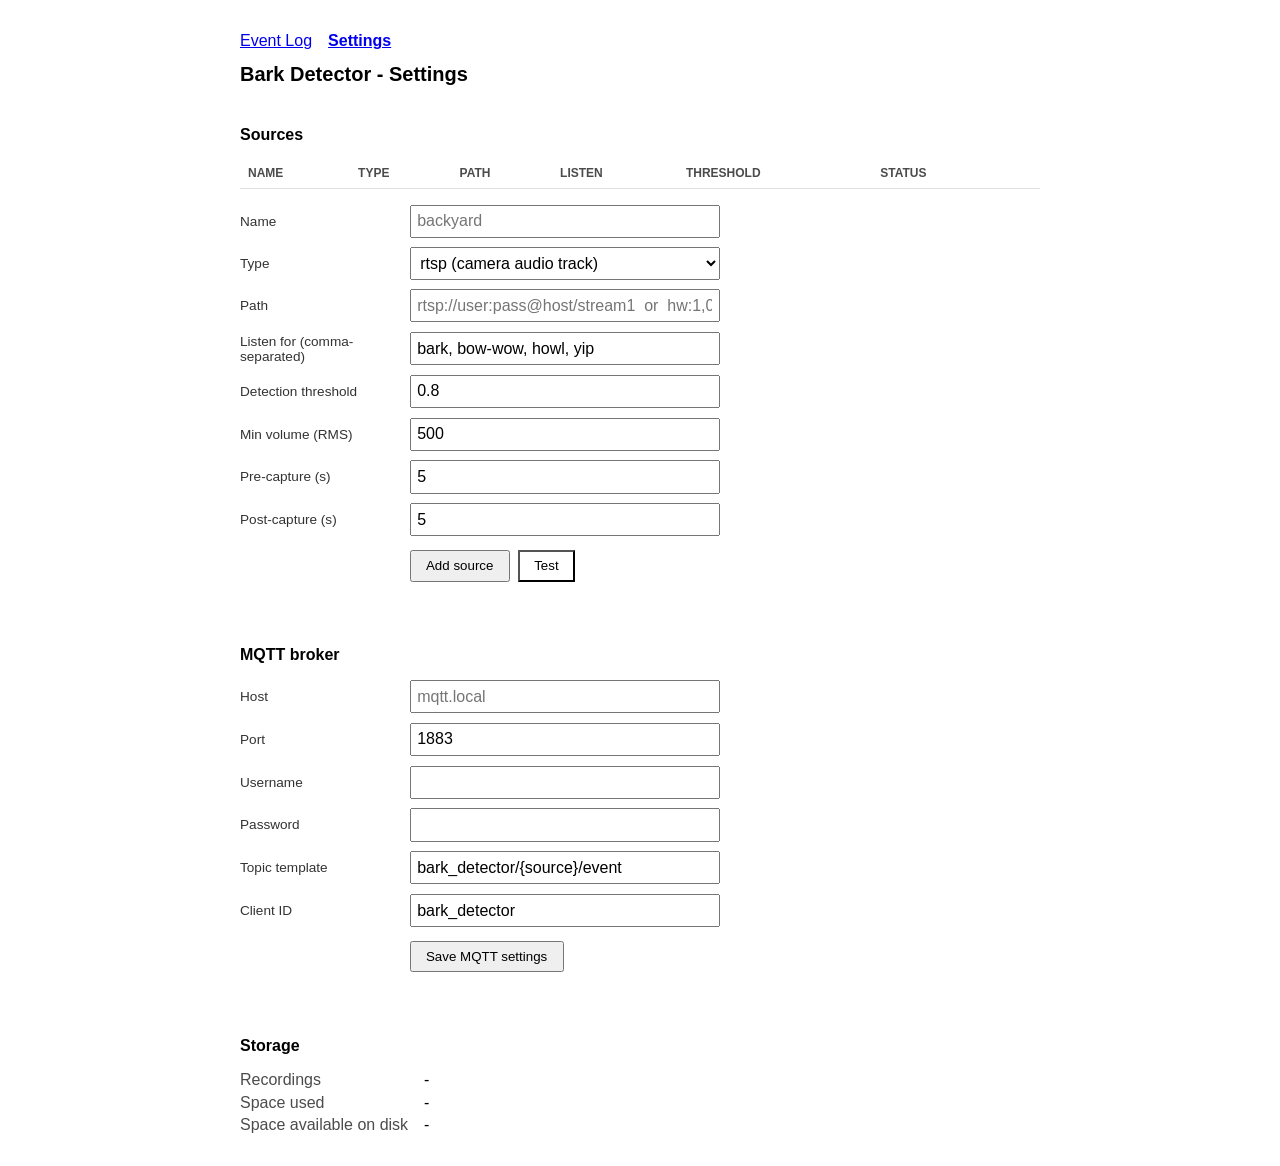
==== bark_detector/static/settings.html @ 3cad62f8 "Initial commit" ====
<!doctype html>
<html lang="en">
<head>
<meta charset="utf-8">
<title>Bark Detector - Settings</title>
<style>
  :root { color-scheme: light dark; }
  body {
    font-family: -apple-system, BlinkMacSystemFont, "Segoe UI", sans-serif;
    max-width: 800px;
    margin: 2rem auto;
    padding: 0 1rem;
  }
  h1 { font-size: 1.25rem; }
  h2 { font-size: 1rem; margin-top: 2.5rem; }
  nav a { margin-right: 1rem; }
  table { width: 100%; border-collapse: collapse; margin-top: 0.5rem; }
  th, td { text-align: left; padding: 0.5rem; border-bottom: 1px solid #8884; vertical-align: middle; }
  th { font-size: 0.75rem; text-transform: uppercase; opacity: 0.7; }
  form { display: grid; grid-template-columns: 160px 1fr; gap: 0.6rem; align-items: center; max-width: 480px; margin-top: 1rem; }
  form label { font-size: 0.85rem; opacity: 0.8; }
  form input, form select { padding: 0.35rem; font: inherit; }
  .actions { grid-column: 2; display: flex; gap: 0.5rem; margin-top: 0.25rem; }
  button { padding: 0.4rem 0.9rem; cursor: pointer; }
  button.secondary { background: none; }
  button.danger { color: #c0392b; }
  .row-actions button { font-size: 0.8rem; padding: 0.2rem 0.5rem; }
  .empty { opacity: 0.6; padding: 1rem 0; }
  .status { font-size: 0.85rem; margin-top: 0.5rem; min-height: 1.2em; }
  .status.ok { color: #2a9d3f; }
  .status.err { color: #c0392b; }
  .badge { display: inline-flex; align-items: center; gap: 0.4rem; font-size: 0.8rem; }
  .badge::before { content: ''; width: 0.55rem; height: 0.55rem; border-radius: 50%; background: #999; }
  .badge.connected::before { background: #2a9d3f; }
  .badge.connecting::before { background: #d4a017; }
  .badge.disconnected::before { background: #c0392b; }
  dl.stats { display: grid; grid-template-columns: auto 1fr; gap: 0.3rem 1rem; max-width: 420px; }
  dl.stats dt { opacity: 0.7; }
  dl.stats dd { margin: 0; font-variant-numeric: tabular-nums; }
</style>
</head>
<body>
<nav><a href="/">Event Log</a><a href="/settings"><strong>Settings</strong></a></nav>
<h1>Bark Detector - Settings</h1>

<h2>Sources</h2>
<table>
  <thead>
    <tr><th>Name</th><th>Type</th><th>Path</th><th>Listen</th><th>Threshold</th><th>Status</th><th></th></tr>
  </thead>
  <tbody id="sources"></tbody>
</table>
<p id="sources-empty" class="empty" hidden>No sources configured yet.</p>

<form id="source-form">
  <input type="hidden" id="src-original-name">

  <label for="src-name">Name</label>
  <input id="src-name" required placeholder="backyard">

  <label for="src-type">Type</label>
  <select id="src-type">
    <option value="rtsp">rtsp (camera audio track)</option>
    <option value="device">device (USB/ALSA mic)</option>
  </select>

  <label for="src-path">Path</label>
  <input id="src-path" required placeholder="rtsp://user:pass@host/stream1  or  hw:1,0">

  <label for="src-listen">Listen for (comma-separated)</label>
  <input id="src-listen" value="bark, bow-wow, howl, yip">

  <label for="src-threshold">Detection threshold</label>
  <input id="src-threshold" type="number" min="0" max="1" step="0.01" value="0.8">

  <label for="src-min-volume">Min volume (RMS)</label>
  <input id="src-min-volume" type="number" min="0" step="1" value="500">

  <label for="src-pre">Pre-capture (s)</label>
  <input id="src-pre" type="number" min="0" step="0.5" value="5">

  <label for="src-post">Post-capture (s)</label>
  <input id="src-post" type="number" min="0" step="0.5" value="5">

  <div class="actions">
    <button type="submit" id="src-submit">Add source</button>
    <button type="button" class="secondary" id="src-test">Test</button>
    <button type="button" class="secondary" id="src-cancel" hidden>Cancel</button>
  </div>
</form>
<p id="source-status" class="status"></p>

<h2>MQTT broker</h2>
<form id="mqtt-form">
  <label for="mqtt-host">Host</label>
  <input id="mqtt-host" required placeholder="mqtt.local">

  <label for="mqtt-port">Port</label>
  <input id="mqtt-port" type="number" value="1883">

  <label for="mqtt-username">Username</label>
  <input id="mqtt-username">

  <label for="mqtt-password">Password</label>
  <input id="mqtt-password" type="password">

  <label for="mqtt-topic">Topic template</label>
  <input id="mqtt-topic" value="bark_detector/{source}/event">

  <label for="mqtt-client-id">Client ID</label>
  <input id="mqtt-client-id" value="bark_detector">

  <div class="actions">
    <button type="submit">Save MQTT settings</button>
  </div>
</form>
<p id="mqtt-status" class="status"></p>

<h2>Storage</h2>
<dl class="stats">
  <dt>Recordings</dt><dd id="stat-recordings">-</dd>
  <dt>Space used</dt><dd id="stat-used">-</dd>
  <dt>Space available on disk</dt><dd id="stat-available">-</dd>
</dl>

<script>
const sourceForm = document.getElementById('source-form');
const sourceStatus = document.getElementById('source-status');
const cancelBtn = document.getElementById('src-cancel');
const submitBtn = document.getElementById('src-submit');

function showStatus(el, message, ok) {
  el.textContent = message;
  el.className = 'status ' + (ok ? 'ok' : 'err');
  if (ok) setTimeout(() => { el.textContent = ''; }, 4000);
}

function resetSourceForm() {
  sourceForm.reset();
  document.getElementById('src-original-name').value = '';
  document.getElementById('src-listen').value = 'bark, bow-wow, howl, yip';
  document.getElementById('src-threshold').value = '0.8';
  document.getElementById('src-min-volume').value = '500';
  document.getElementById('src-pre').value = '5';
  document.getElementById('src-post').value = '5';
  submitBtn.textContent = 'Add source';
  cancelBtn.hidden = true;
}

function fillSourceForm(source) {
  document.getElementById('src-original-name').value = source.name;
  document.getElementById('src-name').value = source.name;
  document.getElementById('src-type').value = source.type;
  document.getElementById('src-path').value = source.path;
  document.getElementById('src-listen').value = source.listen.join(', ');
  const thresholds = Object.values(source.thresholds || {});
  document.getElementById('src-threshold').value = thresholds.length ? thresholds[0] : 0.8;
  document.getElementById('src-min-volume').value = source.min_volume;
  document.getElementById('src-pre').value = source.pre_capture;
  document.getElementById('src-post').value = source.post_capture;
  submitBtn.textContent = 'Save changes';
  cancelBtn.hidden = false;
  window.scrollTo({ top: sourceForm.offsetTop - 20, behavior: 'smooth' });
}

async function loadSources() {
  const res = await fetch('/api/sources');
  const sources = await res.json();
  const tbody = document.getElementById('sources');
  const empty = document.getElementById('sources-empty');

  tbody.innerHTML = '';
  empty.hidden = sources.length > 0;

  for (const source of sources) {
    const tr = document.createElement('tr');
    const threshold = Object.values(source.thresholds || {})[0] ?? '-';
    const status = source.status || 'connecting';
    tr.innerHTML = `
      <td>${source.name}</td>
      <td>${source.type}</td>
      <td>${source.path}</td>
      <td>${source.listen.join(', ')}</td>
      <td>${threshold}</td>
      <td><span class="badge ${status}">${status}</span></td>
      <td class="row-actions">
        <button type="button" data-action="edit">Edit</button>
        <button type="button" data-action="delete" class="danger">Delete</button>
      </td>
    `;
    tr.querySelector('[data-action="edit"]').onclick = () => fillSourceForm(source);
    tr.querySelector('[data-action="delete"]').onclick = async () => {
      if (!confirm(`Delete source "${source.name}"?`)) return;
      const res = await fetch(`/api/sources/${encodeURIComponent(source.name)}`, { method: 'DELETE' });
      if (res.ok) { await loadSources(); } else { showStatus(sourceStatus, await errorText(res), false); }
    };
    tbody.appendChild(tr);
  }
}

async function errorText(res) {
  try { return (await res.json()).error || res.statusText; } catch { return res.statusText; }
}

sourceForm.addEventListener('submit', async (e) => {
  e.preventDefault();
  const originalName = document.getElementById('src-original-name').value;
  const listen = document.getElementById('src-listen').value
    .split(',').map(s => s.trim()).filter(Boolean);
  const threshold = parseFloat(document.getElementById('src-threshold').value);
  const thresholds = {};
  for (const label of listen) thresholds[label] = threshold;

  const body = {
    name: document.getElementById('src-name').value.trim(),
    type: document.getElementById('src-type').value,
    path: document.getElementById('src-path').value.trim(),
    listen,
    thresholds,
    min_volume: parseFloat(document.getElementById('src-min-volume').value),
    pre_capture: parseFloat(document.getElementById('src-pre').value),
    post_capture: parseFloat(document.getElementById('src-post').value),
  };

  const url = originalName ? `/api/sources/${encodeURIComponent(originalName)}` : '/api/sources';
  const method = originalName ? 'PUT' : 'POST';

  const res = await fetch(url, {
    method,
    headers: { 'Content-Type': 'application/json' },
    body: JSON.stringify(body),
  });

  if (res.ok) {
    showStatus(sourceStatus, 'Saved.', true);
    resetSourceForm();
    await loadSources();
  } else {
    showStatus(sourceStatus, await errorText(res), false);
  }
});

cancelBtn.addEventListener('click', resetSourceForm);

document.getElementById('src-test').addEventListener('click', async () => {
  const body = {
    name: document.getElementById('src-name').value.trim() || 'test',
    type: document.getElementById('src-type').value,
    path: document.getElementById('src-path').value.trim(),
  };

  if (!body.path) {
    showStatus(sourceStatus, 'Enter a path first.', false);
    return;
  }

  sourceStatus.textContent = 'Testing...';
  sourceStatus.className = 'status';
  const res = await fetch('/api/sources/test', {
    method: 'POST',
    headers: { 'Content-Type': 'application/json' },
    body: JSON.stringify(body),
  });
  const result = await res.json();
  showStatus(sourceStatus, result.message, res.ok);
});

const mqttForm = document.getElementById('mqtt-form');
const mqttStatus = document.getElementById('mqtt-status');

async function loadMqtt() {
  const res = await fetch('/api/mqtt');
  const mqtt = await res.json();
  document.getElementById('mqtt-host').value = mqtt.host || '';
  document.getElementById('mqtt-port').value = mqtt.port || 1883;
  document.getElementById('mqtt-username').value = mqtt.username || '';
  document.getElementById('mqtt-password').value = mqtt.password || '';
  document.getElementById('mqtt-topic').value = mqtt.topic || 'bark_detector/{source}/event';
  document.getElementById('mqtt-client-id').value = mqtt.client_id || 'bark_detector';
}

mqttForm.addEventListener('submit', async (e) => {
  e.preventDefault();
  const body = {
    host: document.getElementById('mqtt-host').value.trim(),
    port: parseInt(document.getElementById('mqtt-port').value, 10),
    username: document.getElementById('mqtt-username').value.trim() || null,
    password: document.getElementById('mqtt-password').value || null,
    topic: document.getElementById('mqtt-topic').value.trim(),
    client_id: document.getElementById('mqtt-client-id').value.trim(),
  };

  const res = await fetch('/api/mqtt', {
    method: 'PUT',
    headers: { 'Content-Type': 'application/json' },
    body: JSON.stringify(body),
  });

  if (res.ok) {
    showStatus(mqttStatus, 'Saved and reconnected.', true);
  } else {
    showStatus(mqttStatus, await errorText(res), false);
  }
});

function formatBytes(bytes) {
  if (bytes === null || bytes === undefined) return 'unknown';
  const units = ['B', 'KB', 'MB', 'GB', 'TB'];
  let value = bytes, i = 0;
  while (value >= 1024 && i < units.length - 1) { value /= 1024; i++; }
  return `${value.toFixed(i === 0 ? 0 : 1)} ${units[i]}`;
}

async function loadStats() {
  const res = await fetch('/api/stats');
  if (!res.ok) return;
  const stats = await res.json();
  document.getElementById('stat-recordings').textContent = stats.recordings;
  document.getElementById('stat-used').textContent = formatBytes(stats.space_used_bytes);
  document.getElementById('stat-available').textContent = formatBytes(stats.space_available_bytes);
}

loadSources();
loadMqtt();
loadStats();
setInterval(loadSources, 5000);
setInterval(loadStats, 15000);
</script>
</body>
</html>
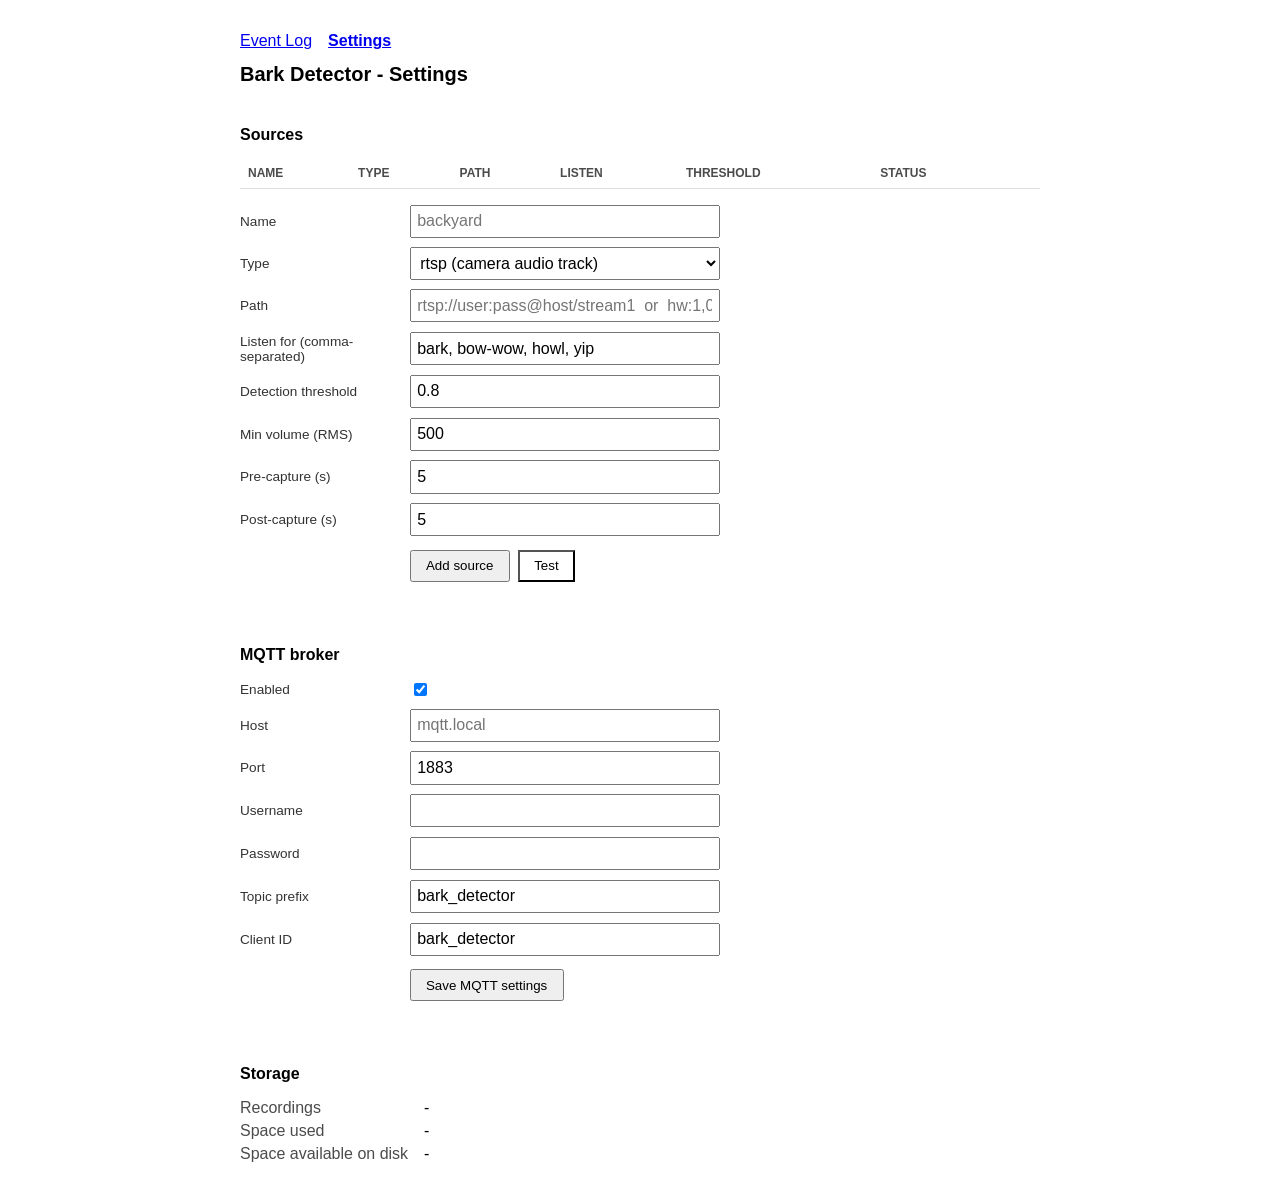
==== commit 6eb1415f: "config through env" ====
--- a/bark_detector/static/settings.html
+++ b/bark_detector/static/settings.html
@@ -92,6 +92,9 @@
 
 <h2>MQTT broker</h2>
 <form id="mqtt-form">
+  <label for="mqtt-enabled">Enabled</label>
+  <input id="mqtt-enabled" type="checkbox" checked style="justify-self: start;">
+
   <label for="mqtt-host">Host</label>
   <input id="mqtt-host" required placeholder="mqtt.local">
 
@@ -104,8 +107,8 @@
   <label for="mqtt-password">Password</label>
   <input id="mqtt-password" type="password">
 
-  <label for="mqtt-topic">Topic template</label>
-  <input id="mqtt-topic" value="bark_detector/{source}/event">
+  <label for="mqtt-topic">Topic prefix</label>
+  <input id="mqtt-topic" value="bark_detector" placeholder="bark_detector">
 
   <label for="mqtt-client-id">Client ID</label>
   <input id="mqtt-client-id" value="bark_detector">
@@ -271,17 +274,19 @@
 async function loadMqtt() {
   const res = await fetch('/api/mqtt');
   const mqtt = await res.json();
+  document.getElementById('mqtt-enabled').checked = mqtt.enabled !== false;
   document.getElementById('mqtt-host').value = mqtt.host || '';
   document.getElementById('mqtt-port').value = mqtt.port || 1883;
   document.getElementById('mqtt-username').value = mqtt.username || '';
   document.getElementById('mqtt-password').value = mqtt.password || '';
-  document.getElementById('mqtt-topic').value = mqtt.topic || 'bark_detector/{source}/event';
+  document.getElementById('mqtt-topic').value = mqtt.topic || 'bark_detector';
   document.getElementById('mqtt-client-id').value = mqtt.client_id || 'bark_detector';
 }
 
 mqttForm.addEventListener('submit', async (e) => {
   e.preventDefault();
   const body = {
+    enabled: document.getElementById('mqtt-enabled').checked,
     host: document.getElementById('mqtt-host').value.trim(),
     port: parseInt(document.getElementById('mqtt-port').value, 10),
     username: document.getElementById('mqtt-username').value.trim() || null,
